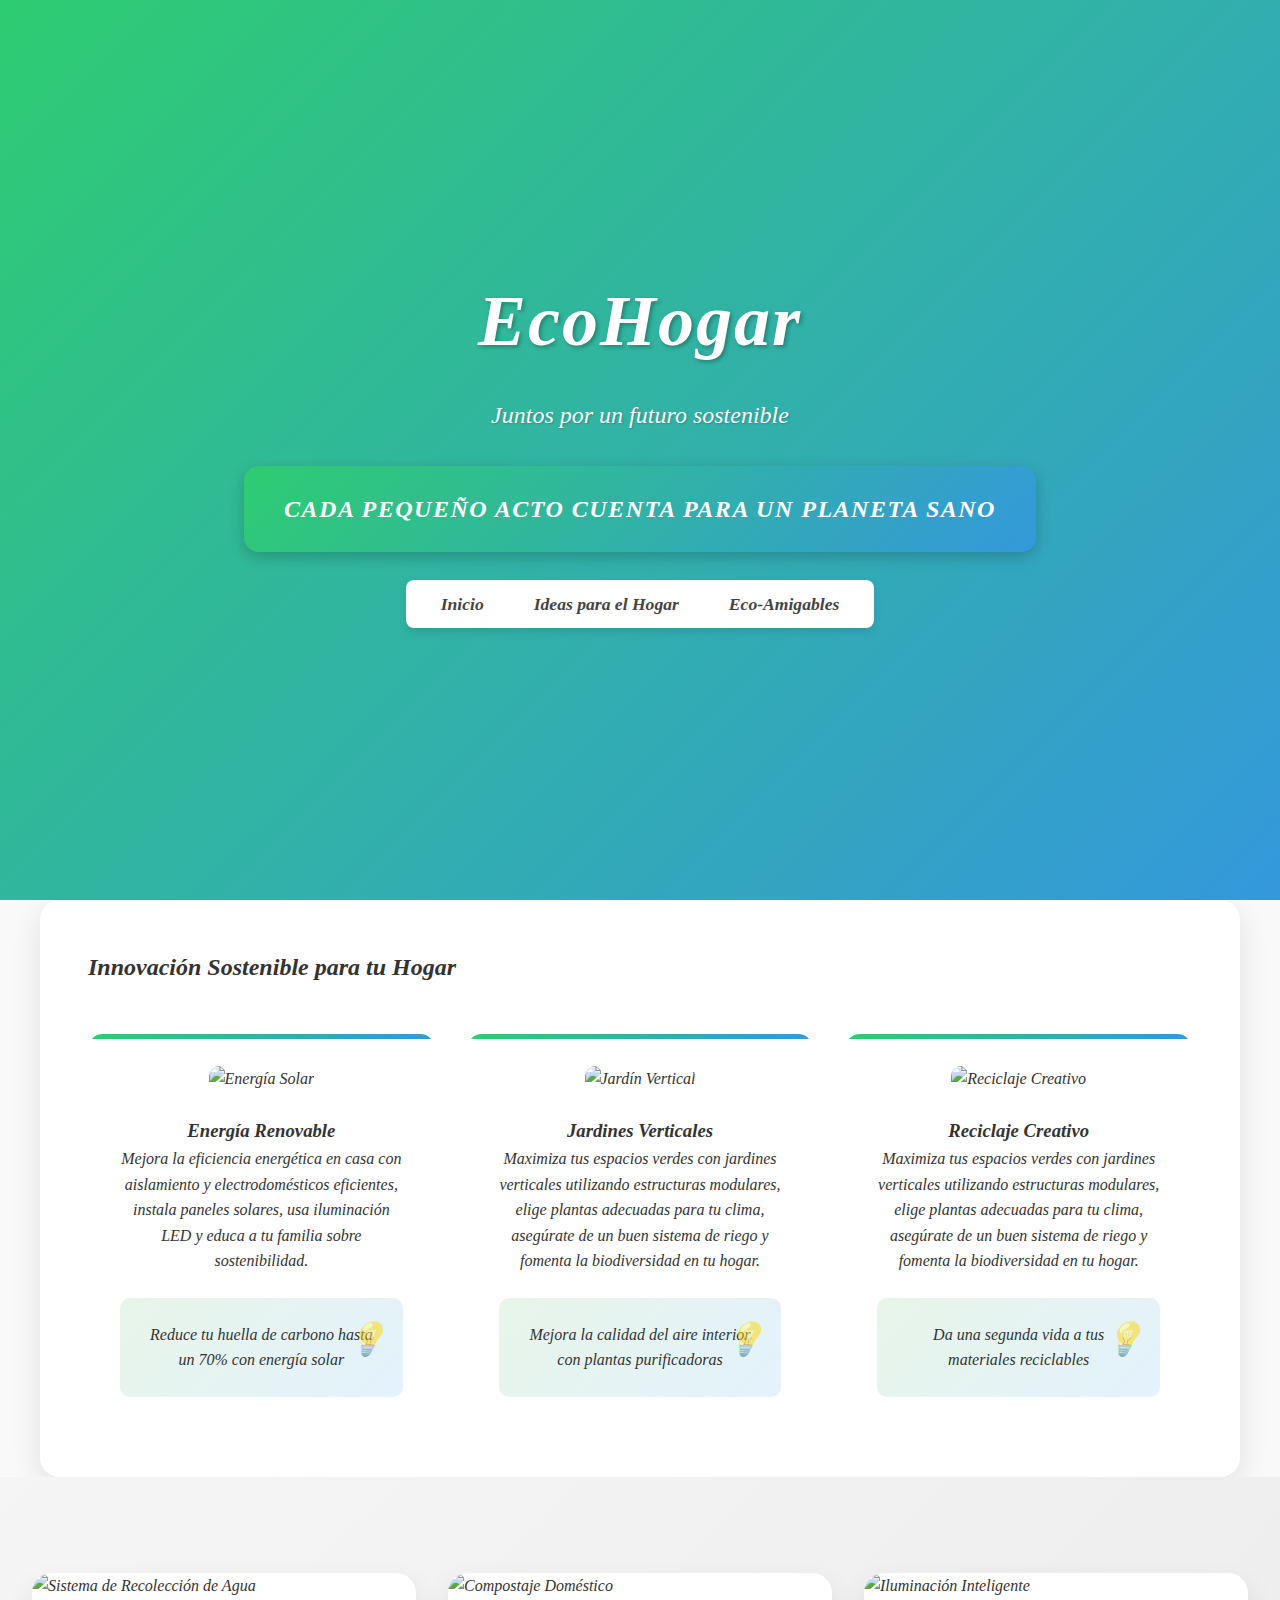
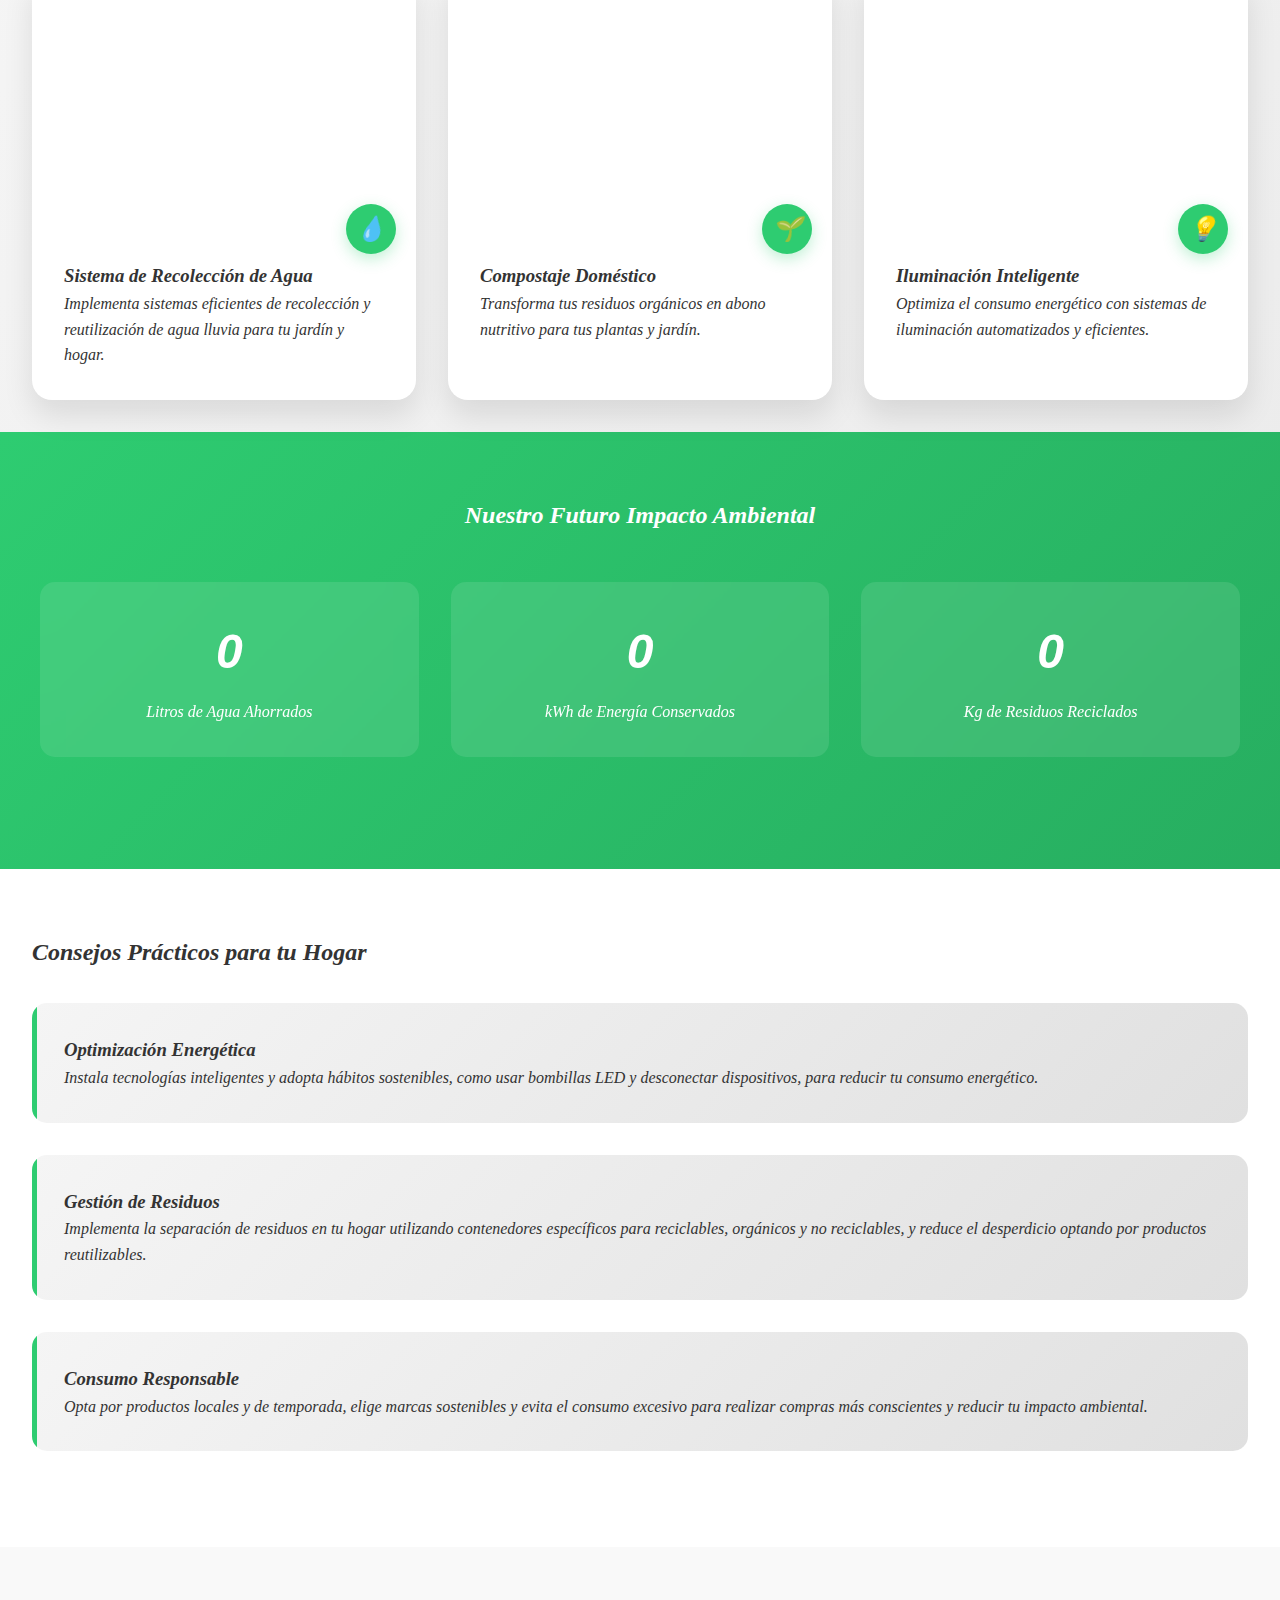
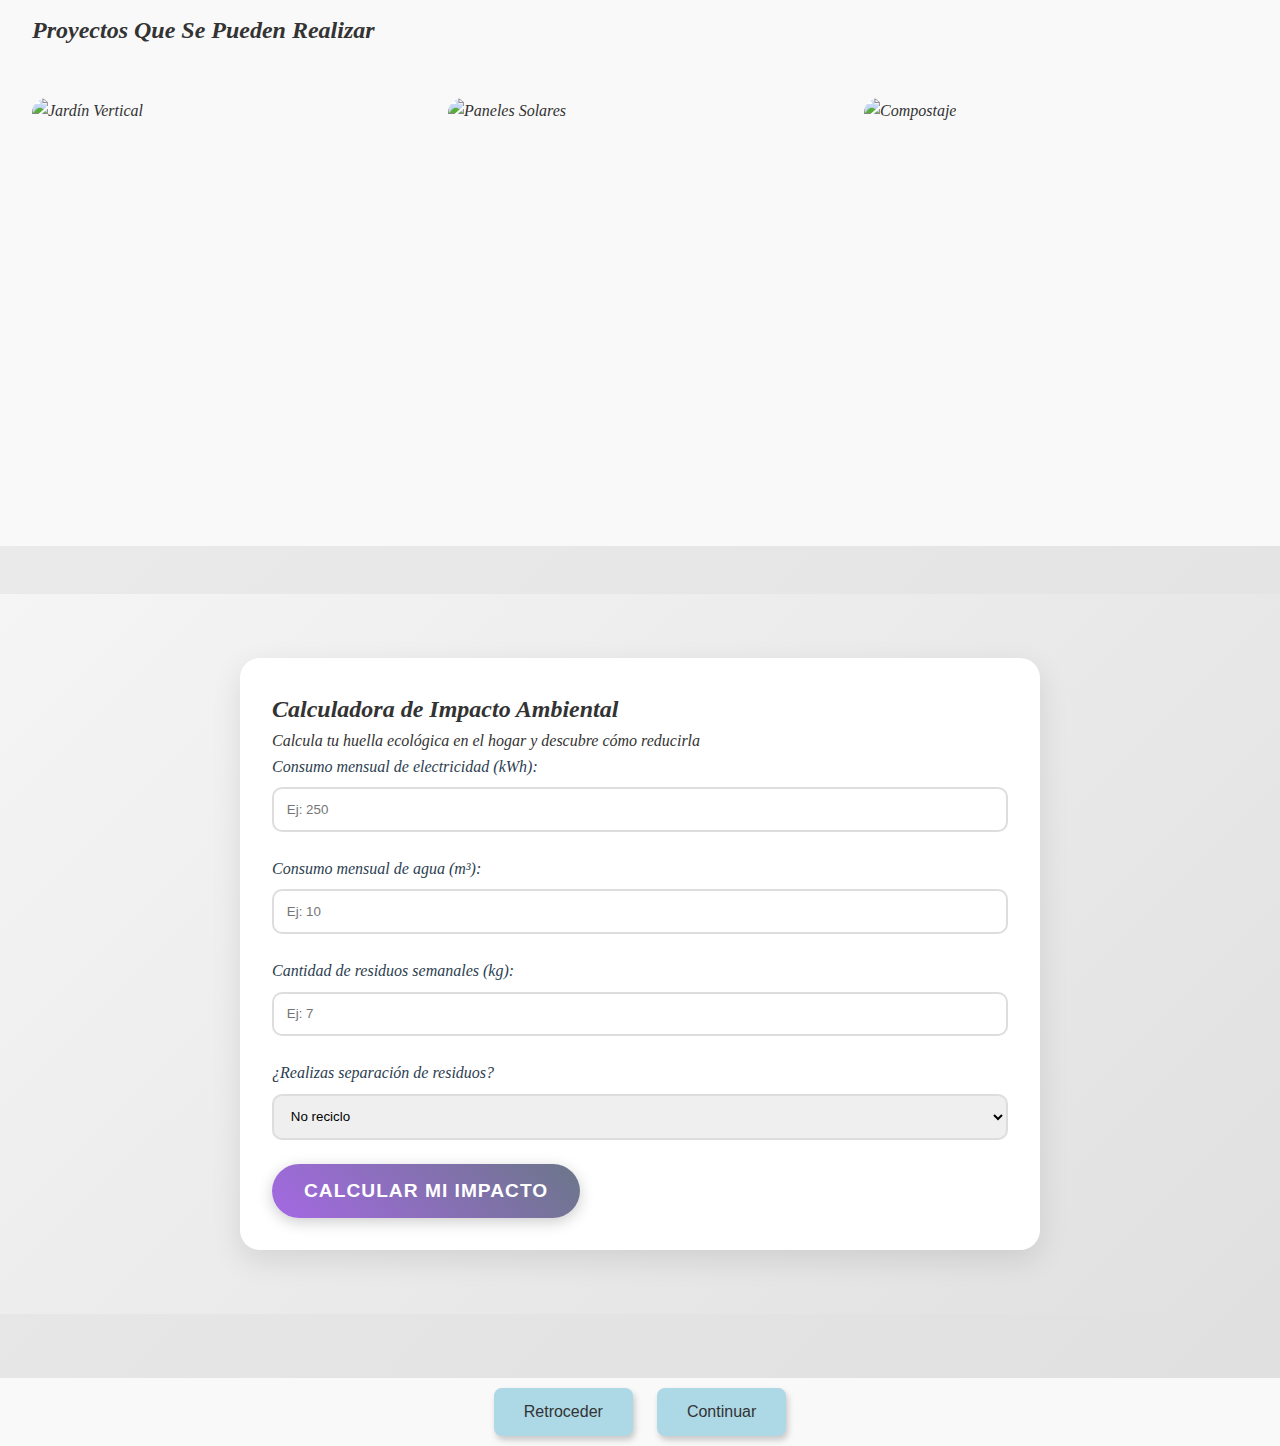
==== inicio.html @ b774e040 "Initial commit" ====
<!DOCTYPE html>
<html lang="es">
<head>
    <meta charset="UTF-8">
    <meta name="viewport" content="width=device-width, initial-scale=1.0">
    <title>EcoHogar - Juntos por un Futuro Sostenible</title>
    <script src="https://cdnjs.cloudflare.com/ajax/libs/aos/2.3.4/aos.js"></script>
    <link rel="stylesheet" href="https://cdnjs.cloudflare.com/ajax/libs/aos/2.3.4/aos.css">
    <link rel="stylesheet" href="style2.css">
</head>
<body>
    <header>
        <div class="header-content">
            <h1>EcoHogar</h1>
            <p>Juntos por un futuro sostenible</p>
            <div class="text-box">
                Cada pequeño acto cuenta para un planeta sano
            </div>
            <nav>
                <ul class="nav-links">
                    <li><a href="index.html">Inicio</a></li>
                    <li><a href="inicio.html">Ideas para el Hogar</a></li>
                    <li><a href="second.html">Eco-Amigables</a></li>
                </ul>
            </nav>
        </div>
    </header>

    <main>
        <section class="eco-card" data-aos="fade-up">
            <h2>Innovación Sostenible para tu Hogar</h2>
            <div class="eco-grid">
                <div class="eco-item" data-aos="fade-up">
                    <img src="https://www.reliant.com/en/residential/electricity/renewable-energy/solar/how-solar-works/_jcr_content/root/layout-container/largepromo/responsiveimage1/default.coreimg.png/1734630877667/how-rooftop-solar-works.png" alt="Energía Solar" class="eco-image">
                    <h3>Energía Renovable</h3>
                    <p>Mejora la eficiencia energética en casa con aislamiento y electrodomésticos eficientes, instala paneles solares, usa iluminación LED y educa a tu familia sobre sostenibilidad.</p>
                    <div class="eco-tip">
                        Reduce tu huella de carbono hasta un 70% con energía solar
                    </div>
                </div>

                <div class="eco-item" data-aos="fade-up" data-aos-delay="100">
                    <img src="https://paisajismourbano.com/wp-content/uploads/2023/02/24.jpg" alt="Jardín Vertical" class="eco-image">
                    <h3>Jardines Verticales</h3>
                    <p>Maximiza tus espacios verdes con jardines verticales utilizando estructuras modulares, elige plantas adecuadas para tu clima, asegúrate de un buen sistema de riego y fomenta la biodiversidad en tu hogar.</p>
                    <div class="eco-tip">
                        Mejora la calidad del aire interior con plantas purificadoras
                    </div>
                </div>

                <div class="eco-item" data-aos="fade-up" data-aos-delay="200">
                    <img src="https://ecologismos.com/wp-content/2015/07/Reciclage-minions-2.jpg" alt="Reciclaje Creativo" class="eco-image">
                    <h3>Reciclaje Creativo</h3>
                    <p>Maximiza tus espacios verdes con jardines verticales utilizando estructuras modulares, elige plantas adecuadas para tu clima, asegúrate de un buen sistema de riego y fomenta la biodiversidad en tu hogar.</p>
                    <div class="eco-tip">
                        Da una segunda vida a tus materiales reciclables
                    </div>
                </div>
            </div>
        </section>
    </main>

    <script>
        AOS.init({
            duration: 1000,
            once: true,
            offset: 100
        });
    </script>
<section class="features-showcase">
    <div class="showcase-grid">
        <div class="showcase-item" data-aos="fade-right">
            <div class="showcase-image-container">
                <img src="https://www.layana.com/media/com_rsseo/images/webp/4f5cf8b78e1a38f3665bfbf75937d823.webp" alt="Sistema de Recolección de Agua" class="showcase-image">
            </div>
            <div class="showcase-content">
                <div class="showcase-icon">💧</div>
                <h3>Sistema de Recolección de Agua</h3>
                <p>Implementa sistemas eficientes de recolección y reutilización de agua lluvia para tu jardín y hogar.</p>
            </div>
        </div>

        <div class="showcase-item" data-aos="fade-up">
            <div class="showcase-image-container">
                <img src="https://media.licdn.com/dms/image/v2/C4E12AQFsOTPYqZb62w/article-cover_image-shrink_600_2000/article-cover_image-shrink_600_2000/0/1641163912819?e=2147483647&v=beta&t=kVYWnp2q3GkNgbQyZhW3sZtHaIg8mkizPanZXuuCLVc" alt="Compostaje Doméstico" class="showcase-image">
            </div>
            <div class="showcase-content">
                <div class="showcase-icon">🌱</div>
                <h3>Compostaje Doméstico</h3>
                <p>Transforma tus residuos orgánicos en abono nutritivo para tus plantas y jardín.</p>
            </div>
        </div>

        <div class="showcase-item" data-aos="fade-left">
            <div class="showcase-image-container">
                <img src="https://decima.com.mx/wp-content/uploads/2021/08/smarthome.png" alt="Iluminación Inteligente" class="showcase-image">
            </div>
            <div class="showcase-content">
                <div class="showcase-icon">💡</div>
                <h3>Iluminación Inteligente</h3>
                <p>Optimiza el consumo energético con sistemas de iluminación automatizados y eficientes.</p>
            </div>
        </div>
    </div>

    <section class="eco-statistics" data-aos="fade-up">
        <h2>Nuestro Futuro Impacto Ambiental</h2>
        <div class="stats-container">
            <div class="stat-item">
                <div class="stat-number" id="waterSaved">0</div>
                <p>Litros de Agua Ahorrados</p>
            </div>
            <div class="stat-item">
                <div class="stat-number" id="energySaved">0</div>
                <p>kWh de Energía Conservados</p>
            </div>
            <div class="stat-item">
                <div class="stat-number" id="wasteSaved">0</div>
                <p>Kg de Residuos Reciclados</p>
            </div>
        </div>
    </section>

    <section class="interactive-tips">
        <div class="container">
            <h2>Consejos Prácticos para tu Hogar</h2>
            <div class="tip-card" data-aos="fade-right">
                <h3>Optimización Energética</h3>
                <p>Instala tecnologías inteligentes y adopta hábitos sostenibles, como usar bombillas LED y desconectar dispositivos, para reducir tu consumo energético.</p>
            </div>
            <div class="tip-card" data-aos="fade-right" data-aos-delay="100">
                <h3>Gestión de Residuos</h3>
                <p>Implementa la separación de residuos en tu hogar utilizando contenedores específicos para reciclables, orgánicos y no reciclables, y reduce el desperdicio optando por productos reutilizables.</p>
            </div>
            <div class="tip-card" data-aos="fade-right" data-aos-delay="200">
                <h3>Consumo Responsable</h3>
                <p>Opta por productos locales y de temporada, elige marcas sostenibles y evita el consumo excesivo para realizar compras más conscientes y reducir tu impacto ambiental.</p>
            </div>
        </div>
    </section>

    <section class="eco-projects">
        <h2>Proyectos Que Se Pueden Realizar</h2>
        <div class="project-gallery">
            <div class="project-item" data-aos="zoom-in">
                <img src="https://decoracion2.com/imagenes/2023/07/ideas-para-crear-un-jardin-vertical-en-la-terraza-3.jpg" alt="Jardín Vertical" class="project-image">
                <div class="project-overlay">
                    <h3>Jardín Vertical Autosostenible</h3>
                    <p>Sistema de riego automatizado con recolección de agua lluvia</p>
                </div>
            </div>
            <div class="project-item" data-aos="zoom-in" data-aos-delay="100">
                <img src="https://image.made-in-china.com/202f0j00RGeUyTFdkZbm/10kw-Smart-Home-Energy-Saving-Grid-PV-Solar-Power-System.webp" alt="Paneles Solares" class="project-image">
                <div class="project-overlay">
                    <h3>Energía Solar Doméstica</h3>
                    <p>Implementación de sistemas fotovoltaicos eficientes</p>
                </div>
            </div>
            <div class="project-item" data-aos="zoom-in" data-aos-delay="200">
                <img src="https://ecourbano.org.ar/wp-content/uploads/2024/01/compostaje-3-web.jpg" alt="Compostaje" class="project-image">
                <div class="project-overlay">
                    <h3>Sistema de Compostaje</h3>
                    <p>Transformación de residuos orgánicos en abono natural</p>
                </div>
            </div>
        </div>
    </section>
    <section class="calculator-section" data-aos="fade-up">
        <div class="calculator-container">
            <h2>Calculadora de Impacto Ambiental</h2>
            <p>Calcula tu huella ecológica en el hogar y descubre cómo reducirla</p>

            <div class="form-group">
                <label>Consumo mensual de electricidad (kWh):</label>
                <input type="number" id="electricidad" placeholder="Ej: 250">
            </div>

            <div class="form-group">
                <label>Consumo mensual de agua (m³):</label>
                <input type="number" id="agua" placeholder="Ej: 10">
            </div>

            <div class="form-group">
                <label>Cantidad de residuos semanales (kg):</label>
                <input type="number" id="residuos" placeholder="Ej: 7">
            </div>

            <div class="form-group">
                <label>¿Realizas separación de residuos?</label>
                <select id="reciclaje">
                    <option value="0">No reciclo</option>
                    <option value="1">Reciclo ocasionalmente</option>
                    <option value="2">Reciclo regularmente</option>
                </select>
            </div>

            <button onclick="calcularImpactoDetallado()" class="cta-button">Calcular mi impacto</button>

            <div id="resultados" class="result-container">
                <h3>Tu Impacto Ambiental</h3>
                <div class="progress-container">
                    <div class="progress-bar" id="impactBar"></div>
                </div>
                <p id="impactoTotal"></p>
                <div class="recommendations" id="recomendaciones"></div>
            </div>
        </div>
    </section>
</section>
<div class="button-container">
    <button id="backBtn" class="pastel-button">Retroceder</button>
    <button id="nextBtn" class="pastel-button">Continuar</button>
</div>
<script>
    function animateNumbers() {
        const waterTarget = 5000;
        const energyTarget = 2500;
        const wasteTarget = 1000;
        
        let water = 0;
        let energy = 0;
        let waste = 0;
        
        const interval = setInterval(() => {
            if (water < waterTarget) {
                water += 50;
                document.getElementById('waterSaved').textContent = water.toLocaleString();
            }
            if (energy < energyTarget) {
                energy += 25;
                document.getElementById('energySaved').textContent = energy.toLocaleString();
            }
            if (waste < wasteTarget) {
                waste += 10;
                document.getElementById('wasteSaved').textContent = waste.toLocaleString();
            }
            
            if (water >= waterTarget && energy >= energyTarget && waste >= wasteTarget) {
                clearInterval(interval);
            }
        }, 20);
    }
    const observer = new IntersectionObserver((entries) => {
        entries.forEach(entry => {
            if (entry.isIntersecting) {
                animateNumbers();
                observer.unobserve(entry.target);
            }
        });
    });

    observer.observe(document.querySelector('.eco-statistics'));
    
    function calcularImpactoDetallado() {
            const electricidad = parseFloat(document.getElementById('electricidad').value) || 0;
            const agua = parseFloat(document.getElementById('agua').value) || 0;
            const residuos = parseFloat(document.getElementById('residuos').value) || 0;
            const reciclaje = parseInt(document.getElementById('reciclaje').value);

            const impactoElectricidad = (electricidad * 0.4) / 100; 
            const impactoAgua = (agua * 0.3) / 10; 
            const impactoResiduos = (residuos * 4 * 0.5); 
            const factorReciclaje = [1, 0.7, 0.5][reciclaje]; 
            const impactoTotal = (impactoElectricidad + impactoAgua + impactoResiduos) * factorReciclaje;
            const porcentajeImpacto = Math.min(Math.round((impactoTotal / 100) * 100), 100);

            document.getElementById('resultados').style.display = 'block';
            document.getElementById('impactBar').style.width = porcentajeImpacto + '%';
            document.getElementById('impactoTotal').innerHTML = `Tu impacto ambiental estimado es de ${impactoTotal.toFixed(2)} kg CO2e mensuales`;

            let recomendaciones = '<h4>Recomendaciones personalizadas:</h4><ul>';
            
            if (electricidad > 200) {
                recomendaciones += '<li>Considera cambiar a bombillas LED y electrodomésticos eficientes para reducir tu consumo eléctrico.</li>';
            }
            if (agua > 8) {
                recomendaciones += '<li>Instala aireadores en grifos y recoge agua de lluvia para reducir tu consumo de agua.</li>';
            }
            if (residuos > 5) {
                recomendaciones += '<li>Implementa el compostaje y reduce el uso de productos desechables.</li>';
            }
            if (reciclaje < 2) {
                recomendaciones += '<li>Mejora tus hábitos de reciclaje separando correctamente los residuos.</li>';
            }
            
            recomendaciones += '</ul>';
            document.getElementById('recomendaciones').innerHTML = recomendaciones;
        }
        document.getElementById('backBtn').addEventListener('click', function() {
    window.location.href = 'index.html';
});

document.getElementById('nextBtn').addEventListener('click', function() {
    window.location.href = 'second.html';
});
</script>
</body>
</html>
---- style2.css ----
<style>
@keyframes float {
    0% { transform: translateY(0px); }
    50% { transform: translateY(-20px); }
    100% { transform: translateY(0px); }
}

@keyframes fadeIn {
    from { opacity: 0; }
    to { opacity: 1; }
}

@keyframes pulseGlow {
    0% { box-shadow: 0 0 5px rgba(46, 204, 113, 0.5); }
    50% { box-shadow: 0 0 20px rgba(46, 204, 113, 0.8); }
    100% { box-shadow: 0 0 5px rgba(46, 204, 113, 0.5); }
}

:root {
    --color-primary: #2ecc71;
    --color-secondary: #27ae60;
    --color-accent: #3498db;
    --color-dark: #2c3e50;
    --color-light: #ecf0f1;
    --color-background: #f9f9f9;
    --color-text: #333;
    --transition-smooth: all 0.3s ease-in-out;
}

* {
    margin: 0;
    padding: 0;
    box-sizing: border-box;
}

body {
font-family: 'Georgia', serif; 
font-style: italic;
line-height: 1.6;
color: var(--color-text);
background-color: var(--color-background);
overflow-x: hidden;
}


header {
    background: linear-gradient(135deg, #2ecc71, #3498db);
    min-height: 100vh;
    color: white;
    position: relative;
    overflow: hidden;
    display: flex;
    flex-direction: column;
    justify-content: center;
    align-items: center;
    text-align: center;
    padding: 2rem;
}

header::before {
    content: '';
    position: absolute;
    top: 0;
    left: 0;
    right: 0;
    bottom: 0;
    background: url('/api/placeholder/1920/1080') center/cover;
    opacity: 0.2;
    animation: fadeIn 2s ease-in-out;
}

.header-content {
    position: relative;
    z-index: 1;
    animation: float 6s ease-in-out infinite;
    max-width: 800px;
}

header h1 {
    font-size: 4.5rem;
    margin-bottom: 1rem;
    text-shadow: 2px 2px 4px rgba(0,0,0,0.3);
    letter-spacing: 2px;
}

header p {
    font-size: 1.5rem;
    margin-bottom: 2rem;
    text-shadow: 1px 1px 2px rgba(0,0,0,0.2);
}

nav {
background: #ffffff;
box-shadow: 0 4px 8px rgba(0, 0, 0, 0.1);
border-radius: 8px;
overflow: hidden;
margin-top: 20px;
display: inline-block;
}

.nav-links {
list-style: none;
display: flex;
gap: 20px;
padding: 10px 20px;
margin: 0;
}
.nav-links li {
position: relative;
}
.nav-links li a {
text-decoration: none;
color: #444;
font-size: 1.1rem;
font-weight: bold;
padding: 10px 15px;
transition: all 0.3s ease;
border-radius: 4px;
}

.nav-links li a:hover {
background: linear-gradient(135deg, #cde5e6, #f3d6e4);
color: #333;
transform: translateY(-3px);
box-shadow: 0 4px 6px rgba(0, 0, 0, 0.15);
}

.nav-links li::after {
content: '';
position: absolute;
bottom: 0;
left: 50%;
width: 0;
height: 3px;
background: linear-gradient(135deg, #c4885d, #af002d);
transition: width 0.3s ease, left 0.3s ease;
}

.nav-links li:hover::after {
width: 100%;
left: 0;
}

@media (max-width: 768px) {
.nav-links {
    flex-direction: column;
    gap: 10px;
}
}

.eco-card {
    background: rgba(255, 255, 255, 0.95);
    border-radius: 20px;
    padding: 3rem;
    margin: 2rem;
    box-shadow: 0 10px 30px rgba(0,0,0,0.1);
    transition: var(--transition-smooth);
    max-width: 1200px;
    margin: 0 auto;
}

.eco-card:hover {
    transform: translateY(-10px);
    box-shadow: 0 15px 40px rgba(0,0,0,0.2);
}

.eco-grid {
    display: grid;
    grid-template-columns: repeat(auto-fit, minmax(300px, 1fr));
    gap: 2rem;
    margin-top: 3rem;
}

.eco-item {
    background: white;
    border-radius: 15px;
    padding: 2rem;
    text-align: center;
    transition: var(--transition-smooth);
    position: relative;
    overflow: hidden;
}

.eco-item::before {
    content: '';
    position: absolute;
    top: 0;
    left: 0;
    width: 100%;
    height: 5px;
    background: linear-gradient(90deg, var(--color-primary), var(--color-accent));
}

.eco-item:hover {
    transform: scale(1.05);
    box-shadow: 0 10px 20px rgba(0,0,0,0.1);
}

.eco-image {
    width: 100%;
    height: 200px;
    object-fit: cover;
    border-radius: 10px;
    margin-bottom: 1.5rem;
}

.eco-tip {
    background: linear-gradient(135deg, #e8f5e9, #e3f2fd);
    padding: 1.5rem;
    border-radius: 10px;
    margin-top: 1.5rem;
    position: relative;
    overflow: hidden;
}

.eco-tip::before {
    content: '💡';
    position: absolute;
    right: 1rem;
    top: 1rem;
    font-size: 2rem;
    opacity: 0.5;
}

.text-box {
display: inline-block;
padding: 1.5rem 2.5rem;
background: linear-gradient(135deg, var(--color-primary, #6a11cb), var(--color-accent, #2575fc));
color: white;
text-align: center;
border-radius: 15px;
font-weight: bold;
font-size: 1.5rem;
line-height: 1.6;
text-transform: uppercase;
letter-spacing: 1.5px;
box-shadow: 0 5px 15px rgba(0, 0, 0, 0.2);
transition: transform 0.4s ease, box-shadow 0.4s ease;
animation: fadeIn 1.5s ease, pulseGlow 2s infinite;
overflow: hidden;
}
.text-box:hover {
transform: translateY(-5px) scale(1.05);
box-shadow: 0 10px 30px rgba(0, 0, 0, 0.3);
}
@keyframes fadeIn {
0% {
opacity: 0;
transform: scale(0.9);
}
100% {
opacity: 1;
transform: scale(1);
}
}
@keyframes pulseGlow {
0% {
box-shadow: 0 5px 15px rgba(0, 0, 0, 0.2);
}
50% {
box-shadow: 0 10px 30px rgba(98, 182, 255, 0.5);
}
100% {
box-shadow: 0 5px 15px rgba(0, 0, 0, 0.2);
}
}

@media (max-width: 768px) {
    header h1 {
        font-size: 3rem;
    }

    .eco-grid {
        grid-template-columns: 1fr;
    }

    .eco-card {
        margin: 1rem;
        padding: 1.5rem;
    }
}
.features-showcase {
    padding: 4rem 0;
    background: linear-gradient(135deg, #f5f5f5, #e0e0e0);
    position: relative;
    overflow: hidden;
}

.showcase-grid {
    display: grid;
    grid-template-columns: repeat(auto-fit, minmax(300px, 1fr));
    gap: 2rem;
    max-width: 1400px;
    margin: 0 auto;
    padding: 2rem;
}

.showcase-item {
    background: white;
    border-radius: 20px;
    overflow: hidden;
    box-shadow: 0 15px 30px rgba(0,0,0,0.1);
    transition: var(--transition-smooth);
    position: relative;
}

.showcase-item:hover {
    transform: translateY(-10px);
    box-shadow: 0 20px 40px rgba(0,0,0,0.2);
}

.showcase-image-container {
    position: relative;
    padding-top: 66.67%;
    overflow: hidden;
}

.showcase-image {
    position: absolute;
    top: 0;
    left: 0;
    width: 100%;
    height: 100%;
    object-fit: cover;
    transition: transform 0.5s ease;
}

.showcase-item:hover .showcase-image {
    transform: scale(1.1);
}

.showcase-content {
    padding: 2rem;
    position: relative;
}

.showcase-icon {
    position: absolute;
    top: -25px;
    right: 20px;
    width: 50px;
    height: 50px;
    background: var(--color-primary);
    border-radius: 50%;
    display: flex;
    align-items: center;
    justify-content: center;
    color: white;
    font-size: 1.5rem;
    box-shadow: 0 5px 15px rgba(46, 204, 113, 0.3);
}

.eco-statistics {
    background: linear-gradient(135deg, #2ecc71, #27ae60);
    color: white;
    padding: 4rem 2rem;
    text-align: center;
}

.stats-container {
    display: grid;
    grid-template-columns: repeat(auto-fit, minmax(200px, 1fr));
    gap: 2rem;
    max-width: 1200px;
    margin: 3rem auto;
}

.stat-item {
    background: rgba(255, 255, 255, 0.1);
    padding: 2rem;
    border-radius: 15px;
    backdrop-filter: blur(10px);
    transition: var(--transition-smooth);
}

.stat-item:hover {
    transform: scale(1.05);
    background: rgba(255, 255, 255, 0.2);
}

.stat-number {
    font-size: 3rem;
    font-weight: bold;
    margin-bottom: 0.5rem;
    font-family: 'Arial', sans-serif;
}

.interactive-tips {
    padding: 4rem 2rem;
    background: white;
}

.tip-card {
    background: linear-gradient(135deg, #f5f5f5, #e0e0e0);
    border-radius: 15px;
    padding: 2rem;
    margin: 2rem 0;
    position: relative;
    overflow: hidden;
    cursor: pointer;
    transition: var(--transition-smooth);
}

.tip-card:hover {
    transform: translateX(10px);
    box-shadow: -5px 5px 15px rgba(0,0,0,0.1);
}

.tip-card::before {
    content: '';
    position: absolute;
    top: 0;
    left: 0;
    width: 5px;
    height: 100%;
    background: var(--color-primary);
    transition: width 0.3s;
}

.tip-card:hover::before {
    width: 10px;
}

.eco-projects {
    background: #f9f9f9;
    padding: 4rem 2rem;
}

.project-gallery {
    display: grid;
    grid-template-columns: repeat(auto-fit, minmax(250px, 1fr));
    gap: 2rem;
    margin-top: 3rem;
}

.project-item {
    position: relative;
    border-radius: 15px;
    overflow: hidden;
    aspect-ratio: 1;
}

.project-image {
    width: 100%;
    height: 100%;
    object-fit: cover;
    transition: transform 0.5s;
}

.project-overlay {
    position: absolute;
    bottom: 0;
    left: 0;
    right: 0;
    background: linear-gradient(transparent, rgba(0,0,0,0.8));
    color: white;
    padding: 2rem;
    transform: translateY(100%);
    transition: transform 0.3s;
}

.project-item:hover .project-overlay {
    transform: translateY(0);
}

.project-item:hover .project-image {
    transform: scale(1.1);
}

@media (max-width: 768px) {
    .showcase-grid {
        grid-template-columns: 1fr;
    }

    .stats-container {
        grid-template-columns: 1fr;
    }
}
.calculator-section {
    background: linear-gradient(135deg, #f5f5f5, #e0e0e0);
    padding: 4rem 2rem;
    margin-top: 3rem;
}

.calculator-container {
    max-width: 800px;
    margin: 0 auto;
    background: white;
    padding: 2rem;
    border-radius: 20px;
    box-shadow: 0 10px 30px rgba(0,0,0,0.1);
    transition: var(--transition-smooth);
}

.calculator-container:hover {
    transform: translateY(-5px);
    box-shadow: 0 15px 40px rgba(0,0,0,0.15);
}

.form-group {
    margin-bottom: 1.5rem;
}

.form-group label {
    display: block;
    margin-bottom: 0.5rem;
    font-weight: 500;
    color: var(--color-dark);
}

.form-group input,
.form-group select {
    width: 100%;
    padding: 0.8rem;
    border: 2px solid #ddd;
    border-radius: 10px;
    transition: var(--transition-smooth);
}

.form-group input:focus,
.form-group select:focus {
    border-color: var(--color-primary);
    outline: none;
    box-shadow: 0 0 10px rgba(46, 204, 113, 0.2);
}

.result-container {
    margin-top: 2rem;
    padding: 1.5rem;
    background-color: #e8f5e9;
    border-radius: 15px;
    display: none;
    animation: fadeIn 0.5s ease-in-out;
}

.progress-container {
    width: 100%;
    background-color: #ddd;
    border-radius: 10px;
    margin: 1rem 0;
    overflow: hidden;
}

.progress-bar {
    width: 0%;
    height: 20px;
    background: linear-gradient(90deg, var(--color-primary), var(--color-accent));
    border-radius: 10px;
    transition: width 1s ease-in-out;
}

.recommendations {
    margin-top: 1.5rem;
    padding: 1.5rem;
    background-color: white;
    border-radius: 10px;
    border-left: 4px solid var(--color-primary);
    box-shadow: 0 4px 6px rgba(0,0,0,0.05);
}

.button-container {
text-align: center;
}
.pastel-button {
background-color: #add8e6;
border: none;
color: #333;
padding: 15px 30px;
font-size: 16px;
border-radius: 8px;
cursor: pointer;
margin: 10px;
transition: all 0.3s ease;
box-shadow: 2px 4px 6px rgba(0, 0, 0, 0.2);
}
.pastel-button:hover {
background-color: #ffcccb;
transform: scale(1.1);
}
.pastel-button:active {
background-color: #d9f2e6;
transform: scale(0.95);
box-shadow: inset 2px 2px 6px rgba(0, 0, 0, 0.3);
}

.cta-button {
display: inline-block;
padding: 1rem 2rem;
background: linear-gradient(45deg, #a469e3, #6b7689);
color: white;
font-family: 'Poppins', sans-serif;
font-size: 1.2rem;
font-weight: bold;
text-transform: uppercase;
letter-spacing: 1px;
border: none;
border-radius: 50px;
cursor: pointer;
transition: all 0.4s ease-in-out;
box-shadow: 0 4px 15px rgba(0, 0, 0, 0.2);
position: relative;
overflow: hidden;
}

.cta-button::after {
content: '';
position: absolute;
top: 0;
left: -100%;
width: 100%;
height: 100%;
background: rgba(255, 255, 255, 0.3);
transition: left 0.4s ease-in-out;
border-radius: 50px;
}

.cta-button:hover::after {
left: 100%;
}

.cta-button:hover {
transform: translateY(-3px);
box-shadow: 0 6px 20px rgba(0, 0, 0, 0.3);
}

.cta-button:active {
transform: scale(0.95);
box-shadow: 0 3px 10px rgba(0, 0, 0, 0.2);
}

</style>
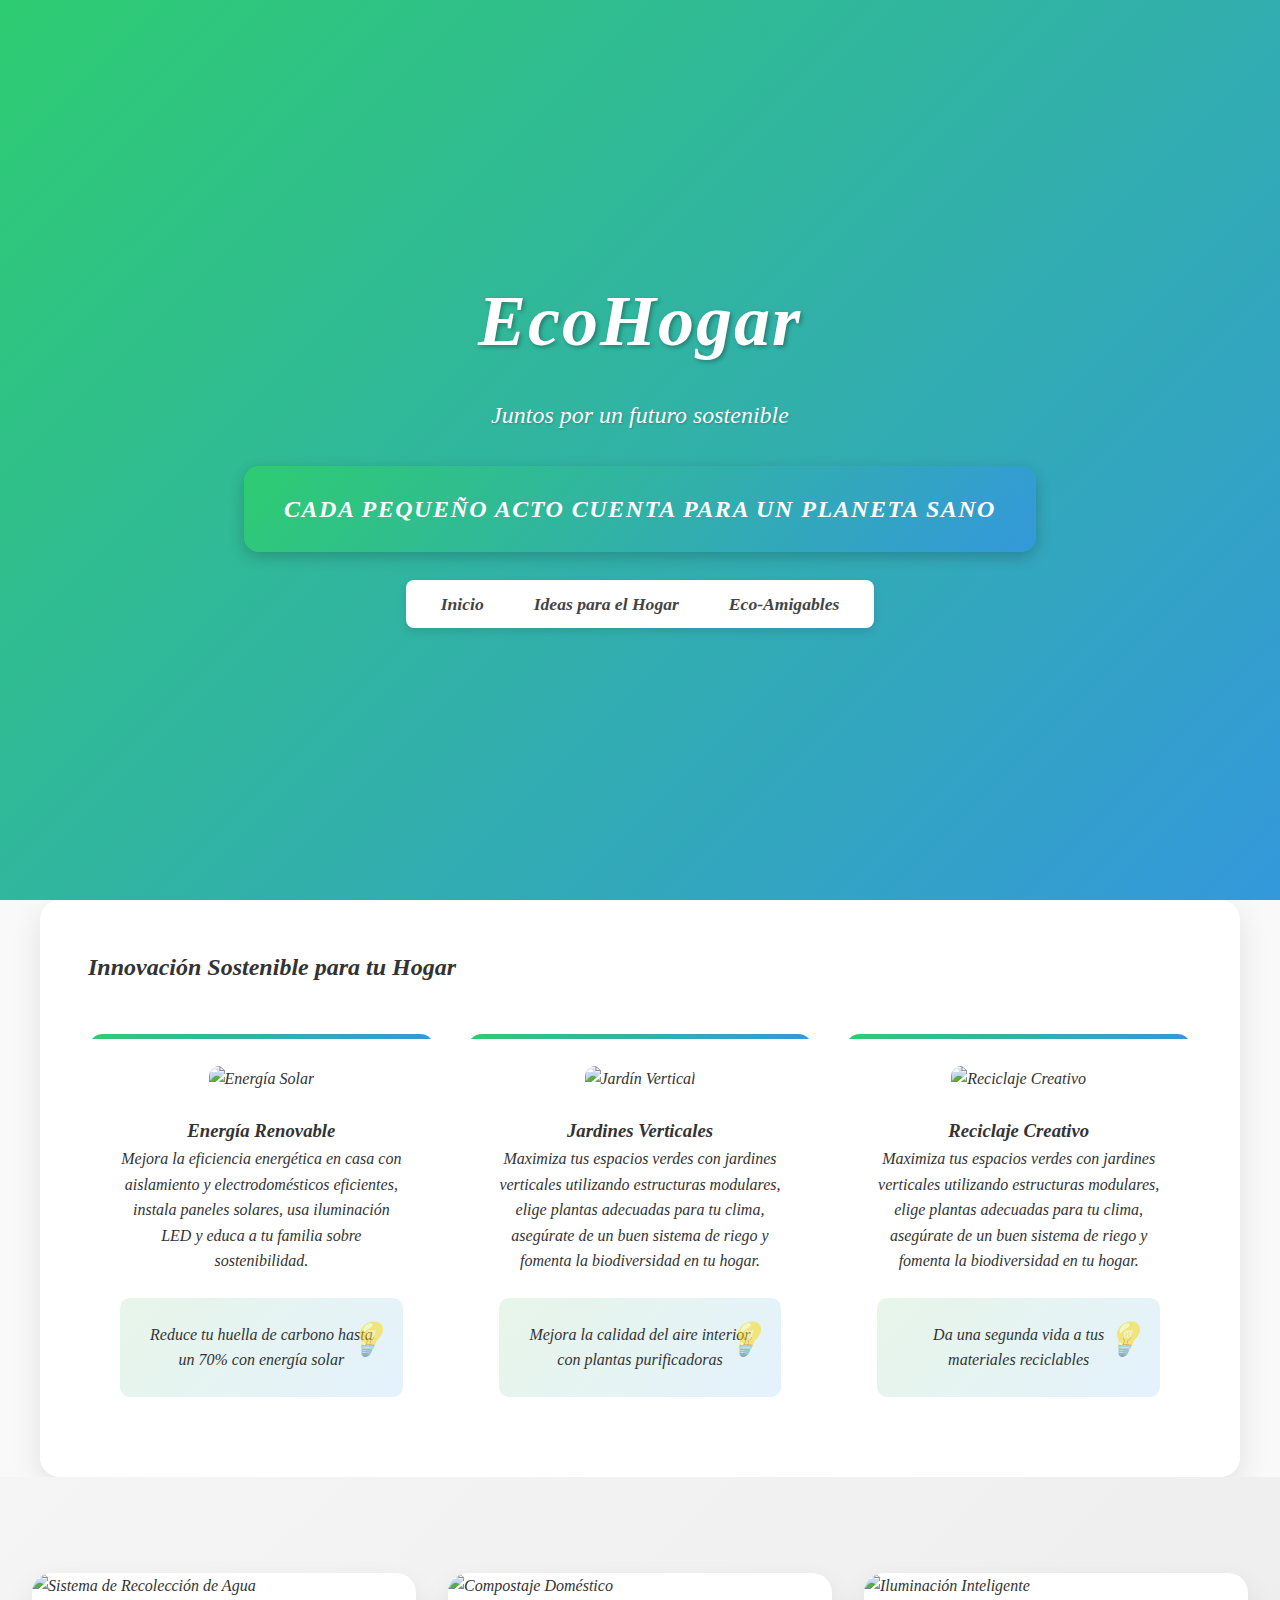
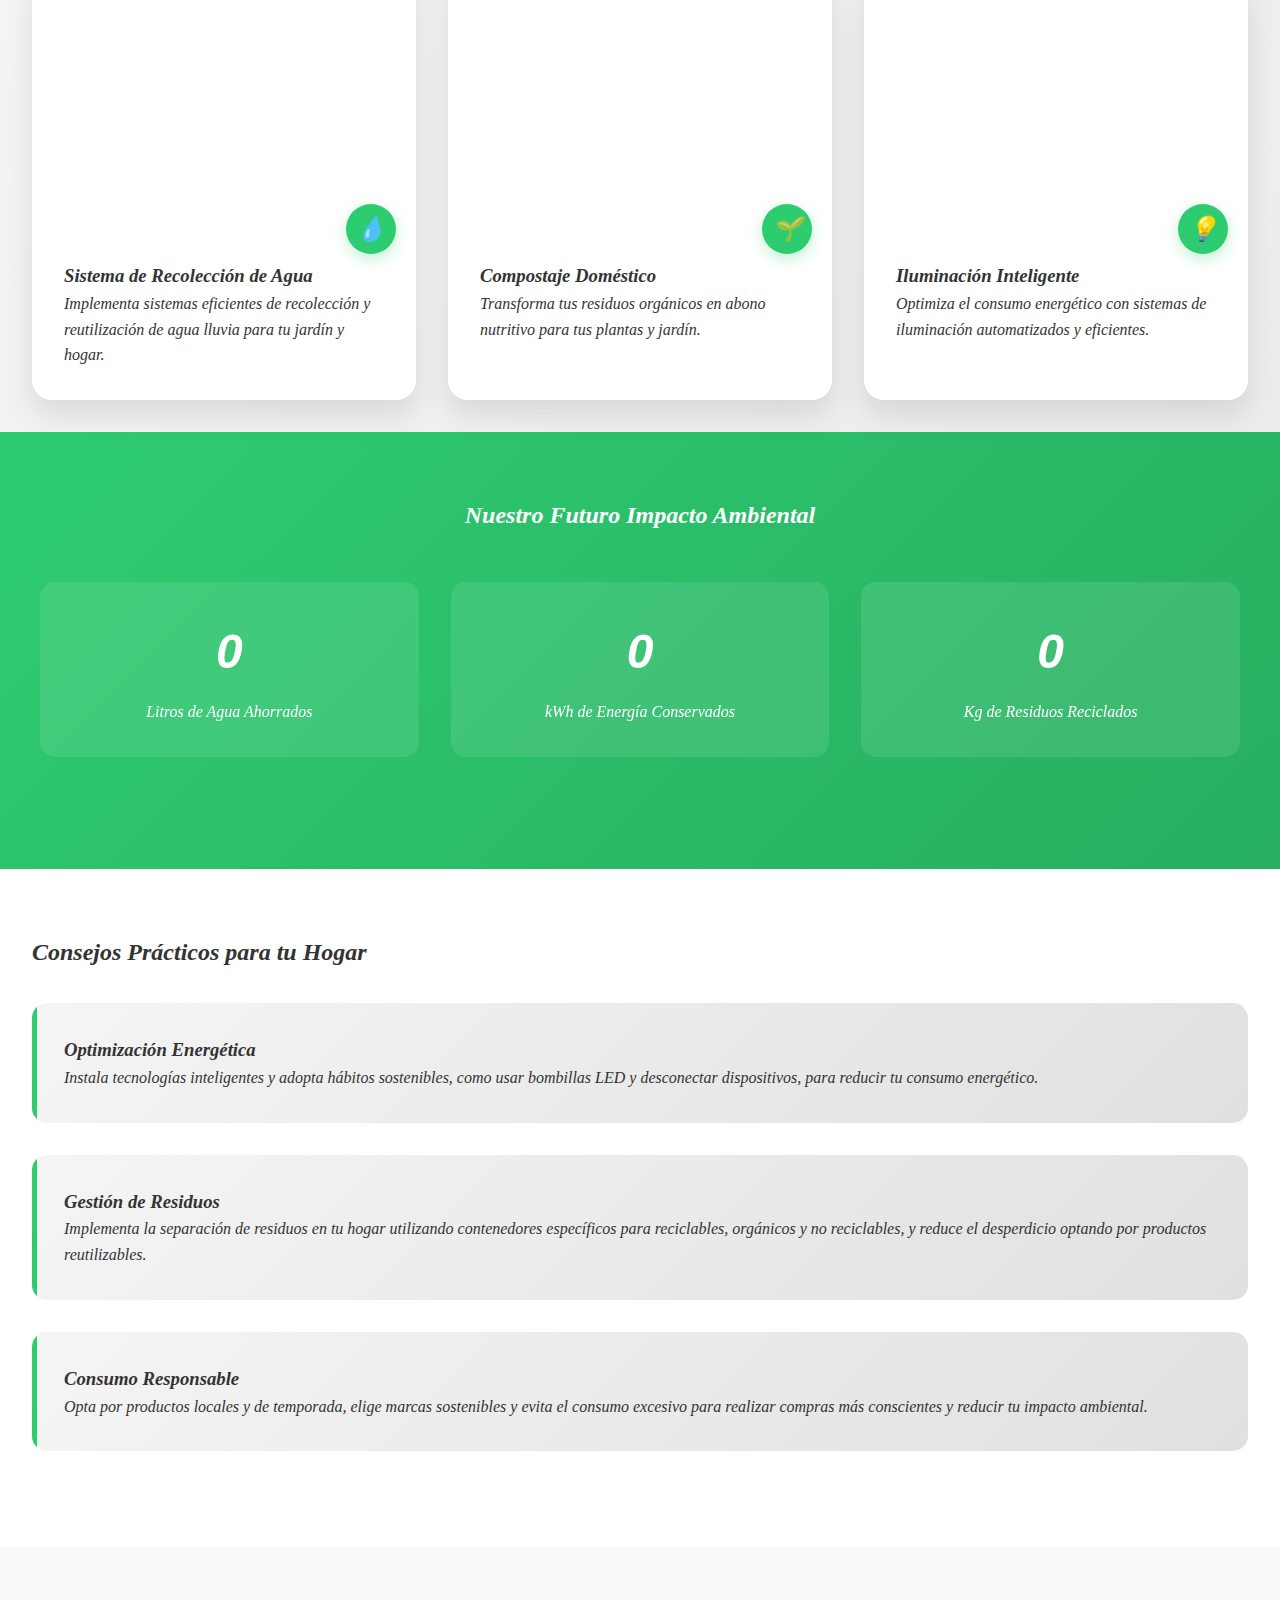
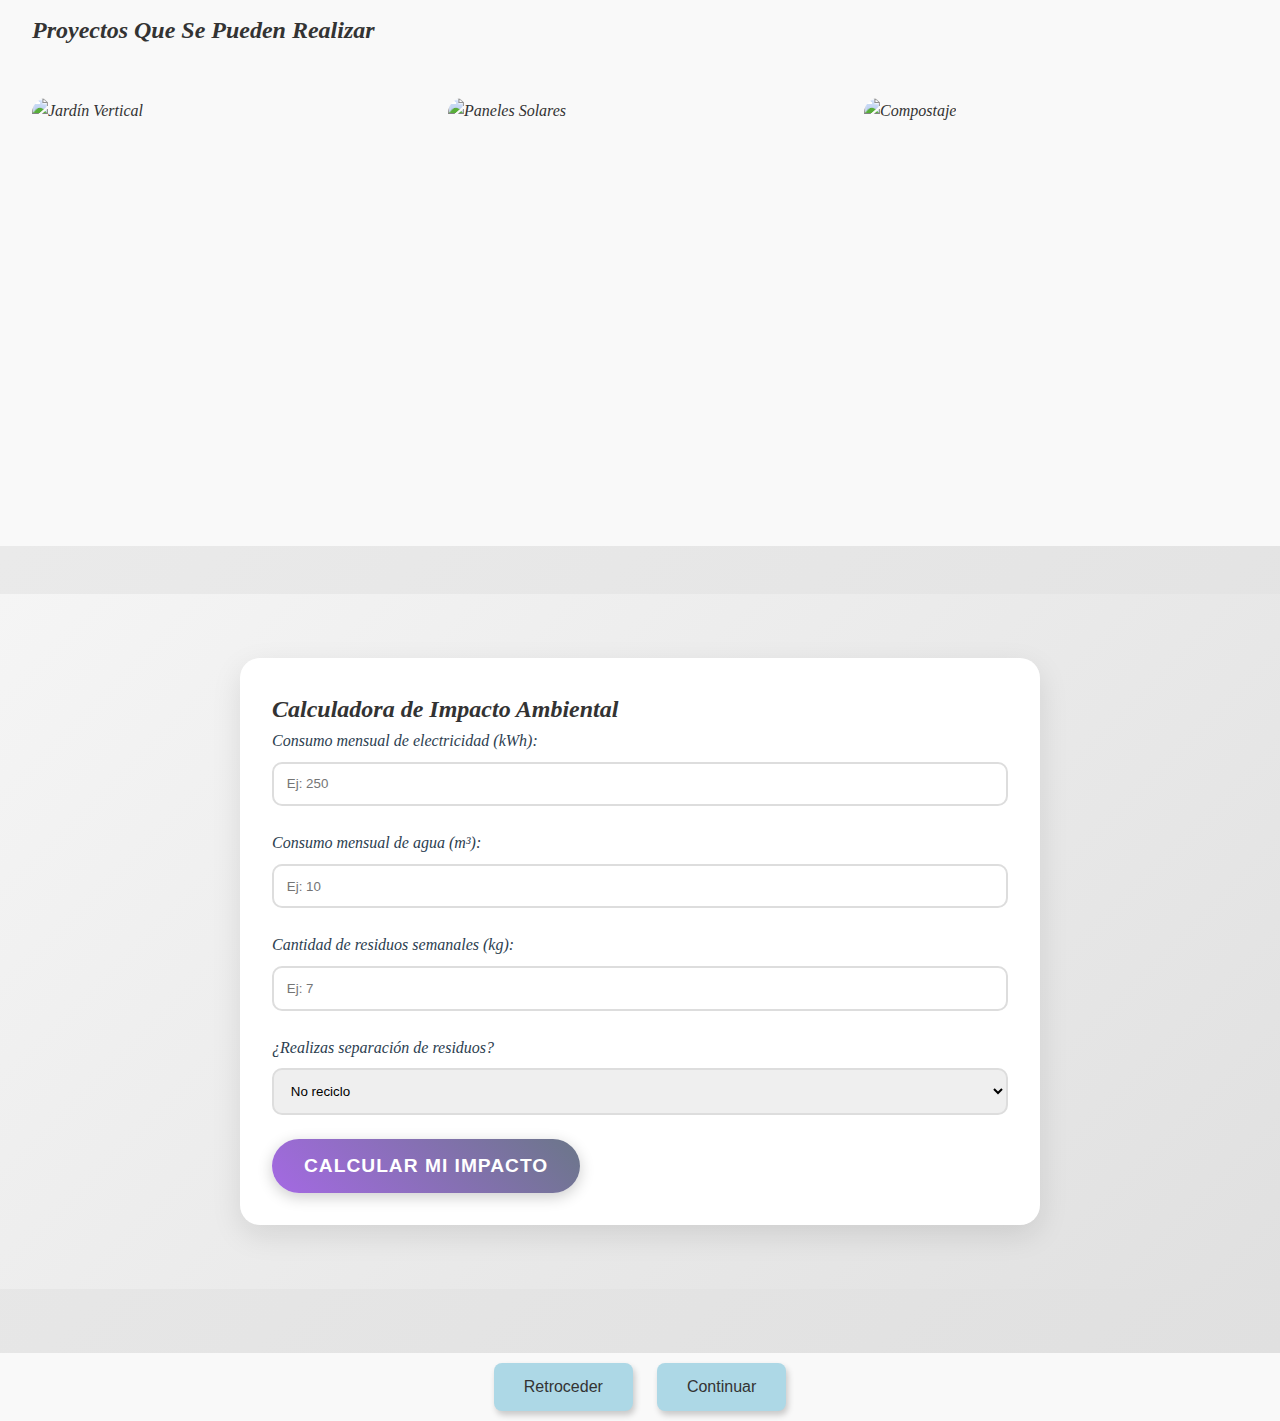
==== commit fece8763: "inicio.html" ====
--- a/inicio.html
+++ b/inicio.html
@@ -168,7 +168,6 @@
     <section class="calculator-section" data-aos="fade-up">
         <div class="calculator-container">
             <h2>Calculadora de Impacto Ambiental</h2>
-            <p>Calcula tu huella ecológica en el hogar y descubre cómo reducirla</p>
 
             <div class="form-group">
                 <label>Consumo mensual de electricidad (kWh):</label>
@@ -295,4 +294,4 @@
 });
 </script>
 </body>
-</html>+</html>
